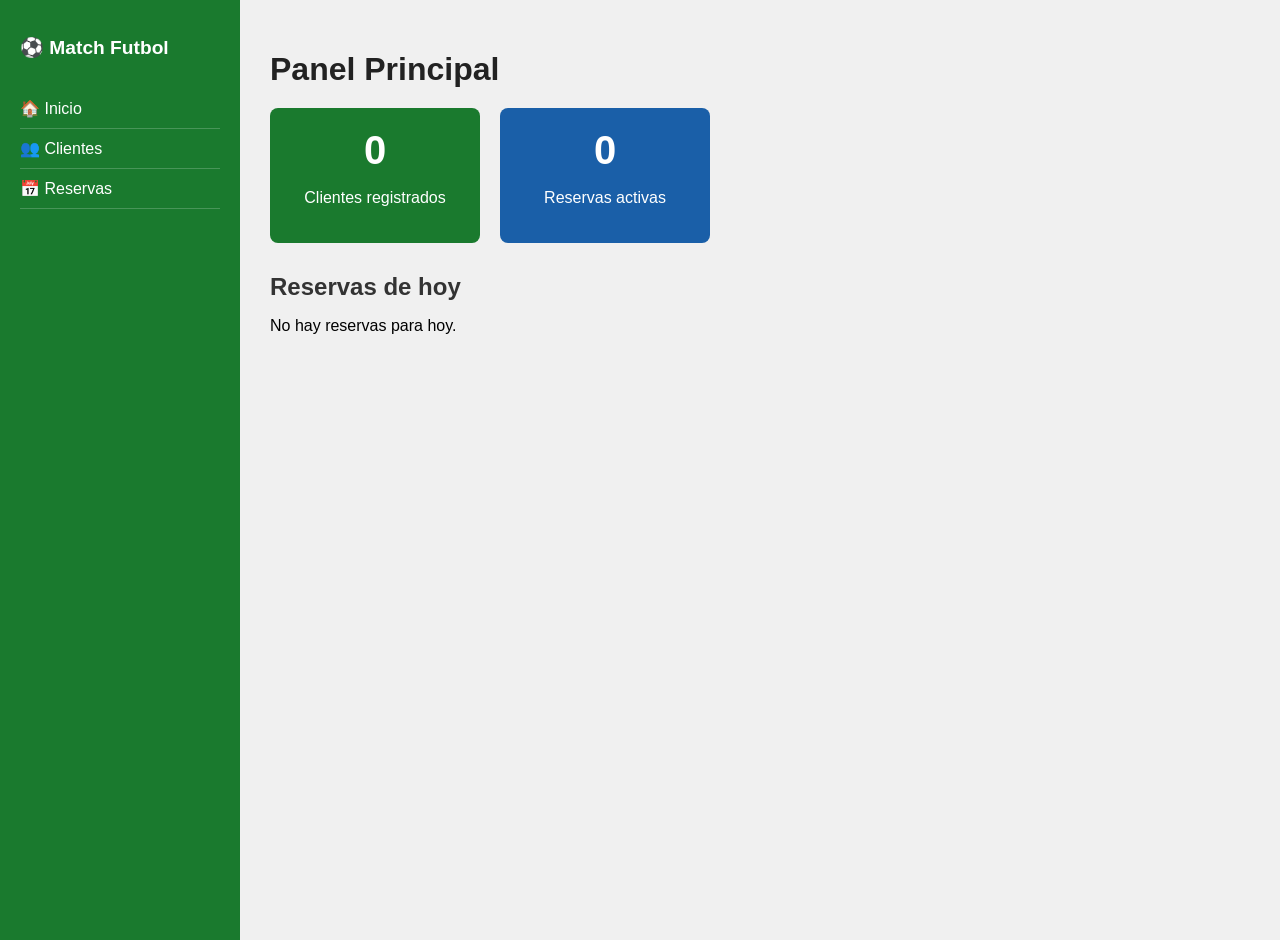
==== matchfutbol/index.html @ 0c0f67ab "Add files via upload Se sube archivo" ====
<!DOCTYPE html>
<html lang="es">
<head>
  <meta charset="UTF-8">
  <title>Match Futbol - Inicio</title>
  <link rel="stylesheet" href="styles.css">
</head>
<body>

  <div class="sidebar">
    <h2>⚽ Match Futbol</h2>
    <a href="index.html">🏠 Inicio</a>
    <a href="pages/clientes.html">👥 Clientes</a>
    <a href="pages/reservas.html">📅 Reservas</a>
  </div>

  <div class="contenido">
    <h1>Panel Principal</h1>

    <div class="tarjetas">

      <div class="tarjeta verde" onclick="location.href='pages/clientes.html'">
        <p class="numero" id="totalClientes">0</p>
        <p>Clientes registrados</p>
      </div>

      <div class="tarjeta azul" onclick="location.href='pages/reservas.html'">
        <p class="numero" id="totalReservas">0</p>
        <p>Reservas activas</p>
      </div>

    </div>

    <h2>Reservas de hoy</h2>
    <div id="reservasHoy">
      <p>No hay reservas para hoy.</p>
    </div>

  </div>

  <script>
    // Mostrar total de clientes
    var clientes = JSON.parse(localStorage.getItem("clientes")) || [];
    document.getElementById("totalClientes").textContent = clientes.length;

    // Mostrar total de reservas activas
    var reservas = JSON.parse(localStorage.getItem("reservas")) || [];
    var activas = [];
    for (var i = 0; i < reservas.length; i++) {
      if (reservas[i].estado != "cancelada") {
        activas.push(reservas[i]);
      }
    }
    document.getElementById("totalReservas").textContent = activas.length;

    // Mostrar reservas de hoy
    var hoy = new Date().toISOString().split("T")[0];
    var reservasHoy = [];
    for (var i = 0; i < reservas.length; i++) {
      if (reservas[i].fecha == hoy && reservas[i].estado != "cancelada") {
        reservasHoy.push(reservas[i]);
      }
    }

    var divHoy = document.getElementById("reservasHoy");
    if (reservasHoy.length == 0) {
      divHoy.innerHTML = "<p>No hay reservas para hoy.</p>";
    } else {
      var html = "<table border='1' cellpadding='8' cellspacing='0'>";
      html += "<tr><th>Hora</th><th>Cliente</th><th>Cancha</th><th>Estado pago</th></tr>";
      for (var i = 0; i < reservasHoy.length; i++) {
        var r = reservasHoy[i];
        html += "<tr>";
        html += "<td>" + r.hora + "</td>";
        html += "<td>" + r.cliente + "</td>";
        html += "<td>Cancha " + r.cancha + "</td>";
        html += "<td>" + r.estadoPago + "</td>";
        html += "</tr>";
      }
      html += "</table>";
      divHoy.innerHTML = html;
    }
  </script>

</body>
</html>
---- matchfutbol/styles.css ----
/* Estilos generales */
body {
  margin: 0;
  font-family: Arial, sans-serif;
  display: flex;
  background-color: #f0f0f0;
}

/* Sidebar */
.sidebar {
  width: 200px;
  background-color: #1a7a2e;
  color: white;
  min-height: 100vh;
  padding: 20px;
}

.sidebar h2 {
  margin-bottom: 30px;
  font-size: 1.2rem;
}

.sidebar a {
  display: block;
  color: white;
  text-decoration: none;
  padding: 10px 0;
  font-size: 1rem;
  border-bottom: 1px solid rgba(255,255,255,0.2);
}

.sidebar a:hover {
  background-color: rgba(255,255,255,0.1);
  padding-left: 8px;
}

/* Contenido principal */
.contenido {
  flex: 1;
  padding: 30px;
}

.contenido h1 {
  margin-bottom: 20px;
  color: #222;
}

.contenido h2 {
  margin-top: 30px;
  margin-bottom: 10px;
  color: #333;
}

/* Tarjetas del panel */
.tarjetas {
  display: flex;
  gap: 20px;
  margin-bottom: 30px;
}

.tarjeta {
  padding: 20px 30px;
  border-radius: 8px;
  color: white;
  cursor: pointer;
  min-width: 150px;
  text-align: center;
}

.tarjeta:hover {
  opacity: 0.85;
}

.tarjeta.verde  { background-color: #1a7a2e; }
.tarjeta.azul   { background-color: #1a5fa8; }

.numero {
  font-size: 2.5rem;
  font-weight: bold;
  margin: 0;
}

/* Formularios */
form {
  background: white;
  padding: 20px;
  border-radius: 8px;
  max-width: 500px;
  margin-bottom: 20px;
  box-shadow: 0 2px 6px rgba(0,0,0,0.1);
}

form label {
  display: block;
  margin-top: 12px;
  font-weight: bold;
  color: #333;
}

form input,
form select,
form textarea {
  width: 100%;
  padding: 8px;
  margin-top: 4px;
  border: 1px solid #ccc;
  border-radius: 4px;
  font-size: 0.95rem;
  box-sizing: border-box;
}

form button {
  margin-top: 16px;
  padding: 10px 24px;
  background-color: #1a7a2e;
  color: white;
  border: none;
  border-radius: 4px;
  font-size: 1rem;
  cursor: pointer;
}

form button:hover {
  background-color: #155c23;
}

/* Tablas */
table {
  width: 100%;
  border-collapse: collapse;
  background: white;
  border-radius: 8px;
  overflow: hidden;
  box-shadow: 0 2px 6px rgba(0,0,0,0.1);
}

th {
  background-color: #1a7a2e;
  color: white;
  padding: 10px 14px;
  text-align: left;
}

td {
  padding: 10px 14px;
  border-bottom: 1px solid #eee;
}

tr:last-child td {
  border-bottom: none;
}

tr:hover td {
  background-color: #f9f9f9;
}

/* Botones de acción en tablas */
.btn-editar {
  background-color: #1a5fa8;
  color: white;
  border: none;
  padding: 5px 12px;
  border-radius: 4px;
  cursor: pointer;
  margin-right: 4px;
}

.btn-eliminar {
  background-color: #c0392b;
  color: white;
  border: none;
  padding: 5px 12px;
  border-radius: 4px;
  cursor: pointer;
}

.btn-editar:hover   { background-color: #154f8c; }
.btn-eliminar:hover { background-color: #922b21; }

/* Buscador */
.buscador {
  margin-bottom: 16px;
}

.buscador input {
  padding: 8px 12px;
  border: 1px solid #ccc;
  border-radius: 4px;
  font-size: 0.95rem;
  width: 300px;
}

/* Mensajes */
.mensaje-ok {
  background-color: #d4edda;
  color: #155724;
  padding: 10px 16px;
  border-radius: 4px;
  margin-bottom: 16px;
  display: none;
}
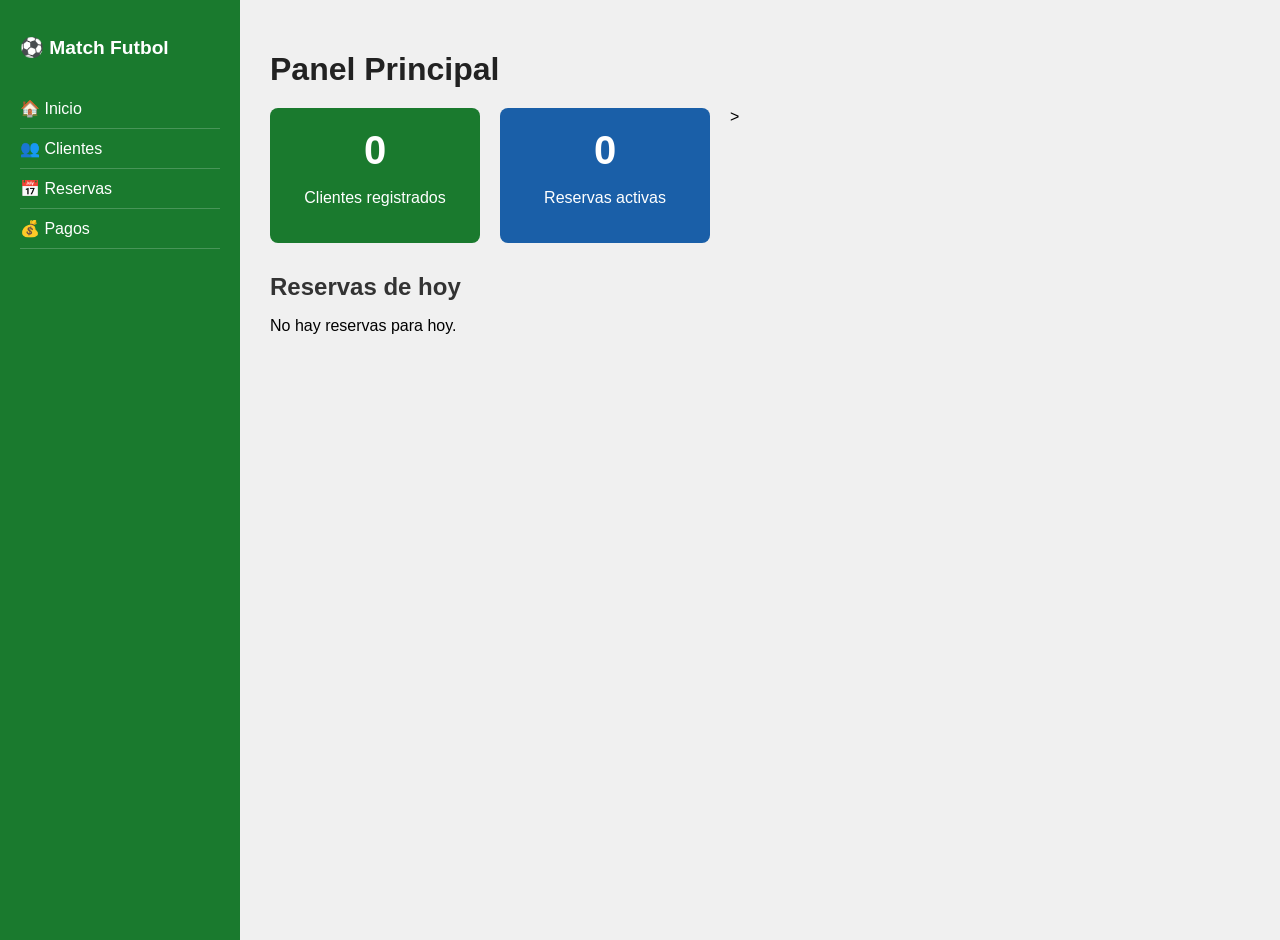
==== commit 8cc4af10: "Módulo reservas y pagos" ====
--- a/matchfutbol/index.html
+++ b/matchfutbol/index.html
@@ -12,6 +12,7 @@
     <a href="index.html">🏠 Inicio</a>
     <a href="pages/clientes.html">👥 Clientes</a>
     <a href="pages/reservas.html">📅 Reservas</a>
+    <a href="pagos.html">💰 Pagos</a>
   </div>
 
   <div class="contenido">
@@ -27,7 +28,7 @@
       <div class="tarjeta azul" onclick="location.href='pages/reservas.html'">
         <p class="numero" id="totalReservas">0</p>
         <p>Reservas activas</p>
-      </div>
+      </div>>
 
     </div>
 
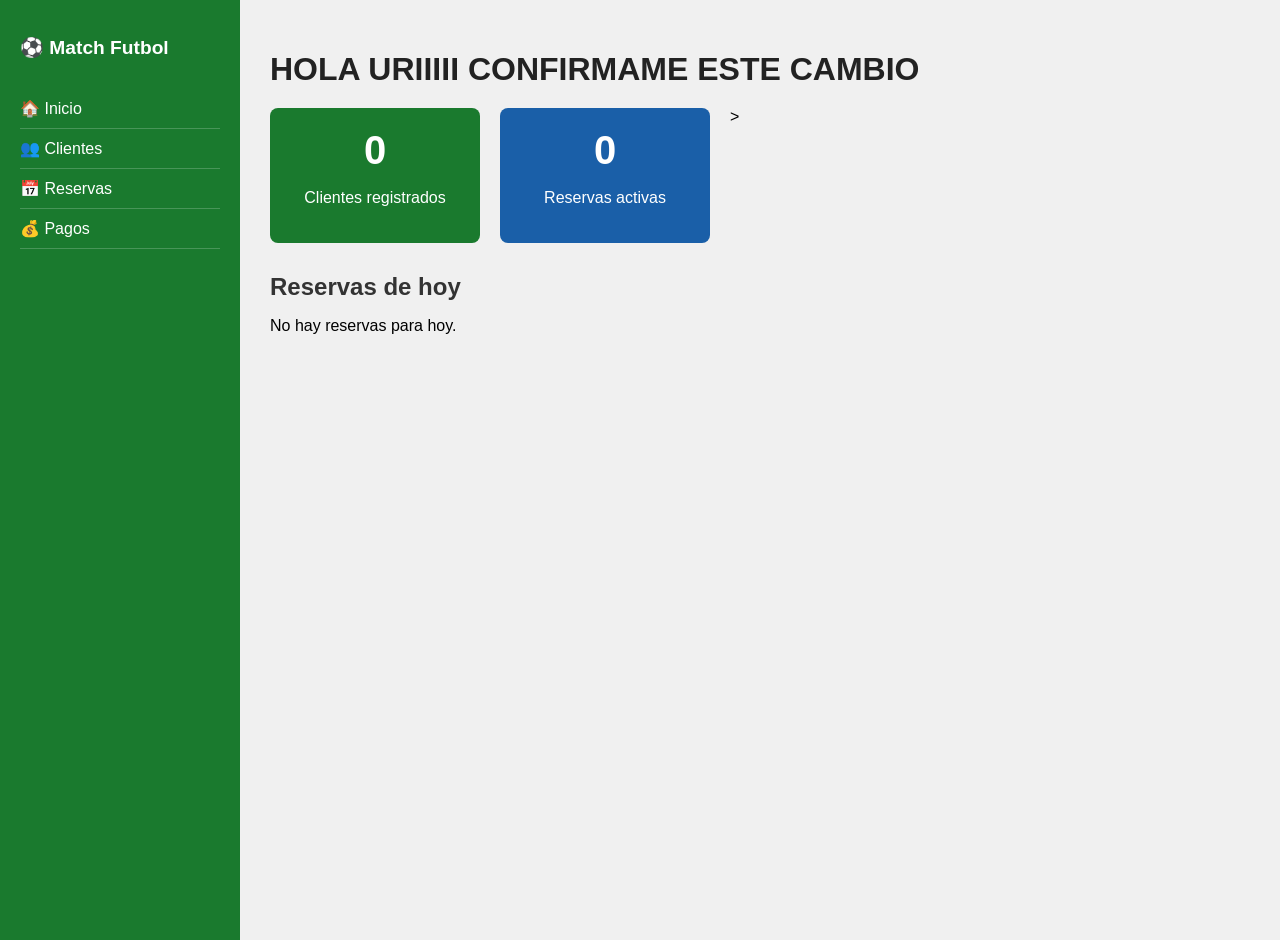
==== commit f9a00022: "Remoto" ====
--- a/matchfutbol/index.html
+++ b/matchfutbol/index.html
@@ -16,7 +16,7 @@
   </div>
 
   <div class="contenido">
-    <h1>Panel Principal</h1>
+    <h1>HOLA URIIIII CONFIRMAME ESTE CAMBIO</h1>
 
     <div class="tarjetas">
 
